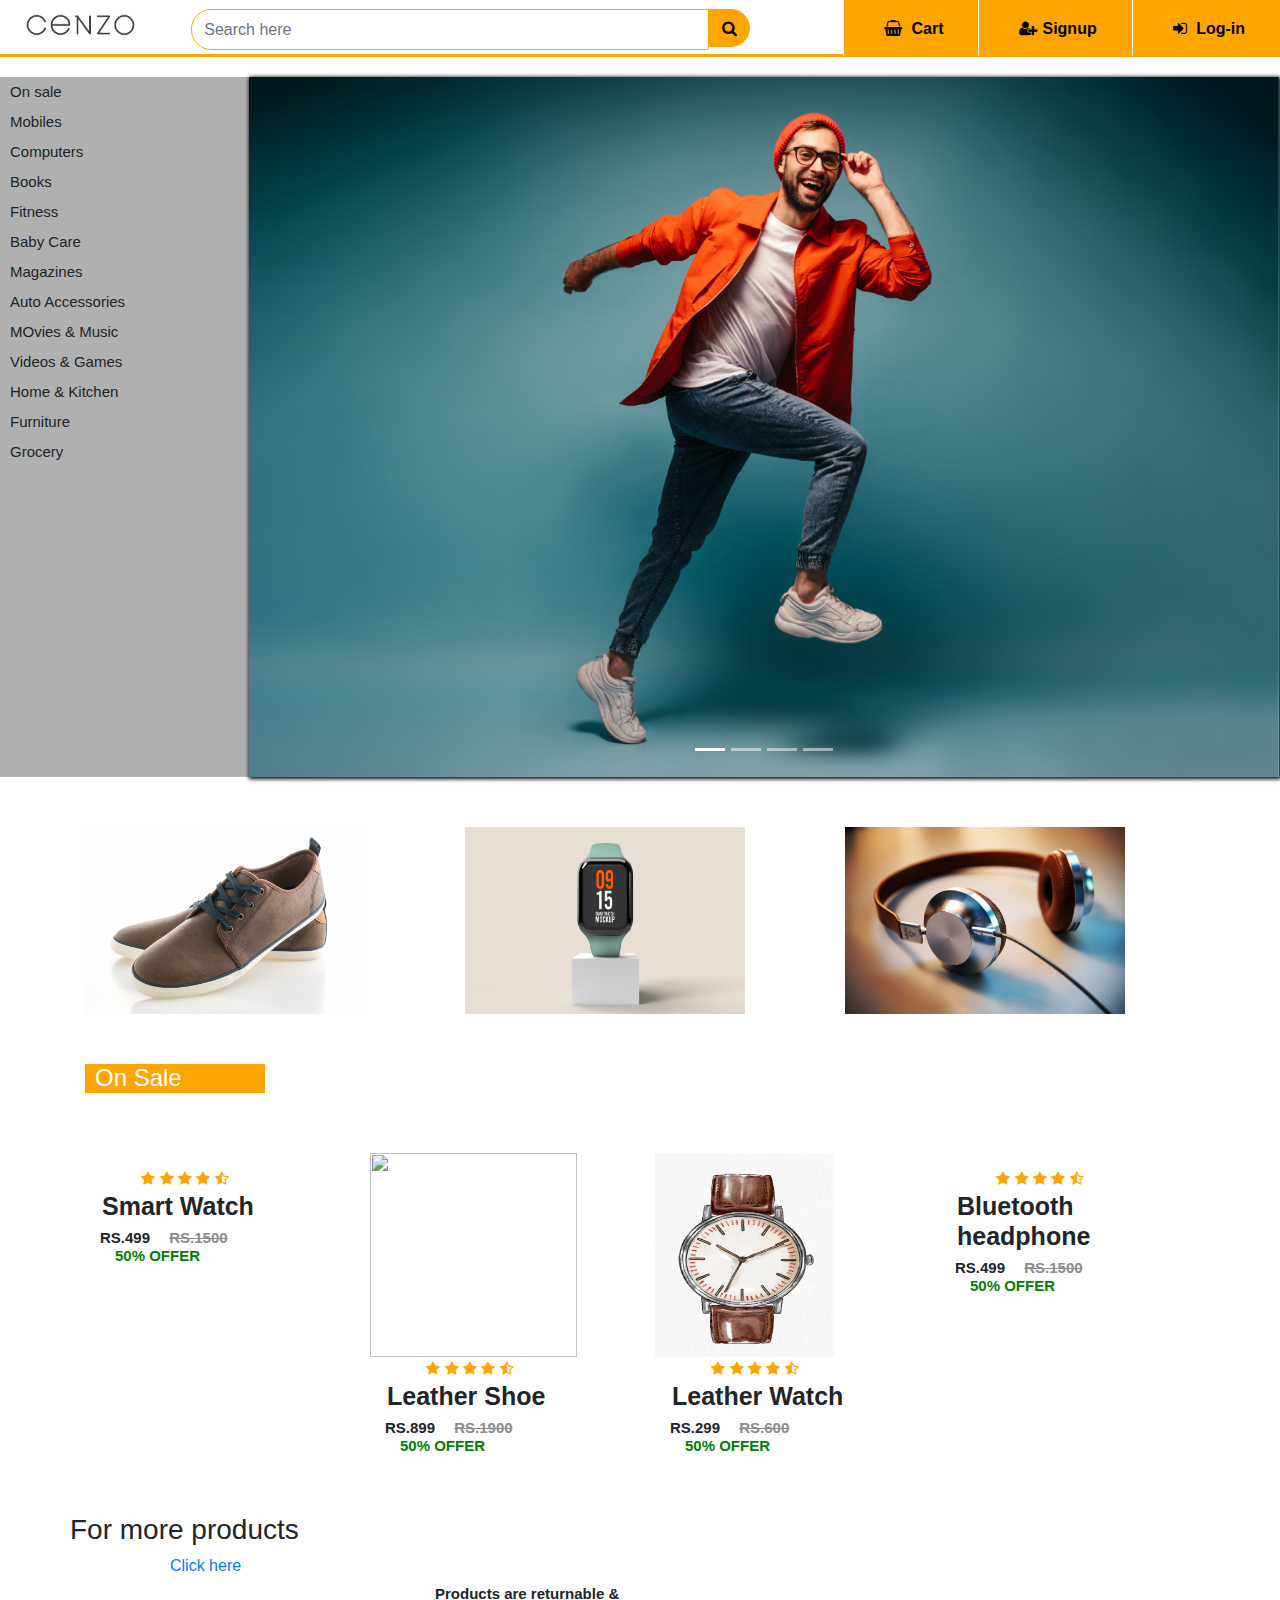
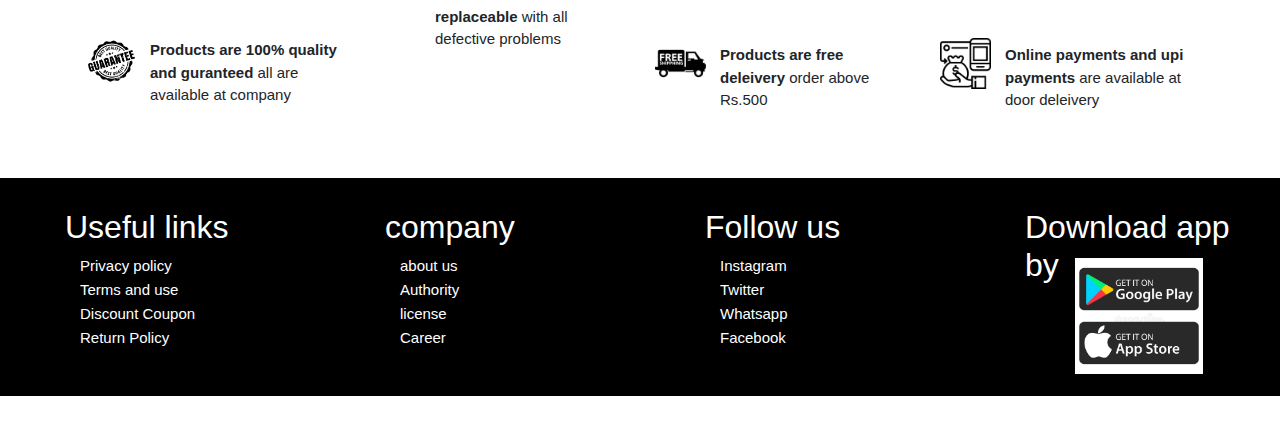
==== index.html @ 61ef0288 "Add files via upload" ====
<!DOCTYPE html>
<html lang="en">
<head>
    <meta charset="UTF-8">
    <meta http-equiv="X-UA-Compatible" content="IE=edge">
    <meta name="viewport" content="width=device-width, initial-scale=1.0">
    <title>E-commerce.com</title>
    <link rel="stylesheet" href="style.css">
    
<link rel="stylesheet" href="style.css">
<link rel="stylesheet" href="https://stackpath.bootstrapcdn.com/bootstrap/4.2.1/css/bootstrap.min.css">
<link rel="stylesheet" href="https://stackpath.bootstrapcdn.com/font-awesome/4.7.0/css/font-awesome.min.css">
<script src="https://code.jquery.com/jquery-3.3.1.slim.min.js"></script> 
<script src="https://stackpath.bootstrapcdn.com/bootstrap/4.2.1/js/bootstrap.min.js"></script>
<title></title>

</head>
<body>
    <div class="top-nav-bar">
        <div class="search-box">
            <i class="fa fa-bars" id="menu-btn" onclick="openmenu()"></i>
            <i class="fa fa-times" id="close-btn" onclick="closemenu()"></i>
          <img src="download.png" alt="" class="logo">
            <input type="text" class="form-control" placeholder="Search here">
            <span class="input-group-text"><i class="fa fa-search"></i>
               
            </span>
           
        </div>
        <div class="menu-bar">
            <ul>
                <li><a href=""> <i class="fa fa-shopping-basket"></i> Cart</a></li>
                <li><a href=""> <i class="fa fa-user-plus"></i>Signup</a></li>
                <li><a href=""><i class="fa fa-sign-in" aria-hidden="true"></i> Log-in</a></li>
            </ul>
        </div>
    </div>
    <section class="header">
        <div class="side-menu" id="side-menu">
            <ul>
            <li>On sale <i class="fa fa-angle-right"></i>
                <ul>
                    <li>Sub menu-1</li>
                    <li>Sub menu-2</li>
                    <li>Sub menu-3</li>
                    <li>Sub menu-4</li>
                </ul>    
            </li>
            <li>Mobiles<i class="fa fa-angle-right"></i>
                <ul>
                    <li>Sub menu-1</li>
                    <li>Sub menu-2</li>
                    <li>Sub menu-3</li>
                    <li>Sub menu-4</li>
                </ul>   </li>
            <li>Computers<i class="fa fa-angle-right"></i>
                <ul>
                    <li>Sub menu-1</li>
                    <li>Sub menu-2</li>
                    <li>Sub menu-3</li>
                    <li>Sub menu-4</li>
                </ul>   </li>
            <li>Books<i class="fa fa-angle-right"></i>
                <ul>
                    <li>Sub menu-1</li>
                    <li>Sub menu-2</li>
                    <li>Sub menu-3</li>
                    <li>Sub menu-4</li>
                </ul>   </li>
            <li>Fitness<i class="fa fa-angle-right"></i>
                <ul>
                    <li>Sub menu-1</li>
                    <li>Sub menu-2</li>
                    <li>Sub menu-3</li>
                    <li>Sub menu-4</li>
                </ul>   </li>
            <li>Baby Care<i class="fa fa-angle-right"></i>
                <ul>
                    <li>Sub menu-1</li>
                    <li>Sub menu-2</li>
                    <li>Sub menu-3</li>
                    <li>Sub menu-4</li>
                </ul>   </li>
            <li>Magazines<i class="fa fa-angle-right"></i>
                <ul>
                    <li>Sub menu-1</li>
                    <li>Sub menu-2</li>
                    <li>Sub menu-3</li>
                    <li>Sub menu-4</li>
                </ul>   
            </li>
            <li>Auto Accessories<i class="fa fa-angle-right"></i>
                <ul>
                    <li>Sub menu-1</li>
                    <li>Sub menu-2</li>
                    <li>Sub menu-3</li>
                    <li>Sub menu-4</li>
                </ul>   </li>
            <li>MOvies & Music<i class="fa fa-angle-right"></i>
                <ul>
                    <li>Sub menu-1</li>
                    <li>Sub menu-2</li>
                    <li>Sub menu-3</li>
                    <li>Sub menu-4</li>
                </ul>   </li>
            <li>Videos & Games<i class="fa fa-angle-right"></i>
                <ul>
                    <li>Sub menu-1</li>
                    <li>Sub menu-2</li>
                    <li>Sub menu-3</li>
                    <li>Sub menu-4</li>
                </ul>   </li>
            <li>Home & Kitchen<i class="fa fa-angle-right"></i>
                <ul>
                    <li>Sub menu-1</li>
                    <li>Sub menu-2</li>
                    <li>Sub menu-3</li>
                    <li>Sub menu-4</li>
                </ul>   </li>
            <li>Furniture<i class="fa fa-angle-right"></i>
                <ul>
                    <li>Sub menu-1</li>
                    <li>Sub menu-2</li>
                    <li>Sub menu-3</li>
                    <li>Sub menu-4</li>
                </ul>   </li>
            <li>Grocery<i class="fa fa-angle-right"></i>
                <ul>
                    <li>Sub menu-1</li>
                    <li>Sub menu-2</li>
                    <li>Sub menu-3</li>
                    <li>Sub menu-4</li>
                </ul>   </li>
            </ul>
        </div>
        <div class="slide-bar">
            <div id="slide-bar" class="carousel slide carousel-fade" data-ride="carousel">
                <div class="carousel-inner">
                  <div class="carousel-item active">
                    <img src="fashion (1).jpg" class="d-block w-100" alt="..." id="im">
                  </div>
                  <div class="carousel-item">
                    <img src="agri.jpg" class="d-block w-100" alt="..." id="im">
                  </div>
                  <div class="carousel-item">
                    <img src="gadgets.jpg" class="d-block w-100" alt="..." id="im">
                  </div>
                  <div class="carousel-item">
                    <img src="gaming.jpg" class="d-block w-100" alt="..." id="im">
                  </div>
                </div>
                <ol class="carousel-indicators">
                    <li data-target="#slide-bar" data-slide-to="0" class="active"></li>
                    <li data-target="#slide-bar" data-slide-to="1"></li>
                    <li data-target="#slide-bar" data-slide-to="2"></li>
                    <li data-target="#slide-bar" data-slide-to="3"></li>
                  </ol> 
              </div>
        </div>
    </section>
    <section class="featured">
        <div class="container">
            <div class="row" id="slideimage">
                <div class="col-md-4">
                    <img src="shoe.jpg" alt="" width="80%" id="pr">
                </div>
                
                <div class="col-md-4">
                    <img src="watch.jpg" alt="" width="80%" height="100%" id="pr">
                </div>
                
                <div class="col-md-4">
                    <img src="headphone.jpg" alt="" width="80%" id="pr">
                </div>
            </div>
        </div>
          
    </section>
    <section>
        <div class="container">
            <div class="title-box">
                <h2>On Sale</h2>
            </div>

        <div class="row">
            <div class="col-md-3">
                <div class="product-top">
                <img src="images/watch (2).jpg" alt="" width="80%">
                    <div class="overlay-right">
                        <button type="button" class="btn btn-secondary" title="">
                            <i class="fa fa-shopping-cart">
                            </i> <p id="des">quick view </p>
                        </button>
                        <button type="button" class="btn btn-secondary" title="add to wishlist">
                            <i class="fa fa-heart"></i> 
                            <p id="des">Add to wishlist</p>
                        </button>
                        <button type="button" class="btn btn-secondary" title="add to cart">
                            <i class="fa fa-eye"></i> 
                            <p id="des">Add to cart</p>
                        </button>
                    </div>
                </div>
                <div class="product-bottom">
                    <div id="star">
                        <i class="fa fa-star"></i>
                        <i class="fa fa-star"></i>
                        <i class="fa fa-star"></i>
                        <i class="fa fa-star"></i>
                        <i class="fa fa-star-half-o"></i></div>
                        <h3>Smart Watch</h3>
                        <h5>Rs.499  <span id="er">Rs.1500</span><br> <span>50% offer</span></h5>
                </div>
            </div>
            <div class="col-md-3">
                <div class="product-top">
                <img src="product-2.jpg" alt="" width="90%" height="204px">
                    <div class="overlay-right">
                        <button type="button" class="btn btn-secondary" title="">
                            <i class="fa fa-shopping-cart">
                            </i> <p id="des">quick view </p>
                        </button>
                        <button type="button" class="btn btn-secondary" title="add to wishlist">
                            <i class="fa fa-heart"></i> 
                            <p id="des">Add to wishlist</p>
                        </button>
                        <button type="button" class="btn btn-secondary" title="add to cart">
                            <i class="fa fa-eye"></i> 
                            <p id="des">Add to cart</p>
                        </button>
                    </div>
                </div>
                <div class="product-bottom">
                    <div id="star">
                        <i class="fa fa-star"></i>
                        <i class="fa fa-star"></i>
                        <i class="fa fa-star"></i>
                        <i class="fa fa-star"></i>
                        <i class="fa fa-star-half-o"></i></div>
                        <h3>Leather Shoe</h3>
                        <h5>Rs.899  <span id="er">Rs.1900</span><br> <span>50% offer</span></h5>
                </div>
            </div>
            <!-- product 3 -->
            <div class="col-md-3">
                <div class="product-top">
                <img src="product-3.jpg" alt="" width="70%" height="204px" id="im3">
                    <div class="overlay-right">
                        <button type="button" class="btn btn-secondary" title="">
                            <i class="fa fa-shopping-cart">
                            </i> <p id="des">quick view </p>
                        </button>
                        <button type="button" class="btn btn-secondary" title="add to wishlist">
                            <i class="fa fa-heart"></i> 
                            <p id="des">Add to wishlist</p>
                        </button>
                        <button type="button" class="btn btn-secondary" title="add to cart">
                            <i class="fa fa-eye"></i> 
                            <p id="des">Add to cart</p>
                        </button>
                    </div>
                </div>
                <div class="product-bottom">
                    <div id="star">
                        <i class="fa fa-star"></i>
                        <i class="fa fa-star"></i>
                        <i class="fa fa-star"></i>
                        <i class="fa fa-star"></i>
                        <i class="fa fa-star-half-o"></i></div>
                        <h3>Leather Watch</h3>
                        <h5>Rs.299  <span id="er">Rs.600</span><br> <span>50% offer</span></h5>
                </div>
            </div>
            <!-- product-4 -->
            <div class="col-md-3">
                <div class="product-top">
                <img src="product-4.jpg" alt="" width="80%" id="im4">
                    <div class="overlay-right">
                        <button type="button" class="btn btn-secondary" title="">
                            <i class="fa fa-shopping-cart">
                            </i> <p id="des">quick view </p>
                        </button>
                        <button type="button" class="btn btn-secondary" title="add to wishlist">
                            <i class="fa fa-heart"></i> 
                            <p id="des">Add to wishlist</p>
                        </button>
                        <button type="button" class="btn btn-secondary" title="add to cart">
                            <i class="fa fa-eye"></i> 
                            <p id="des">Add to cart</p>
                        </button>
                    </div>
                </div>
                <div class="product-bottom">
                    <div id="star">
                        <i class="fa fa-star"></i>
                        <i class="fa fa-star"></i>
                        <i class="fa fa-star"></i>
                        <i class="fa fa-star"></i>
                        <i class="fa fa-star-half-o"></i></div>
                        <h3>  Bluetooth <br>headphone</h3>
                        <h5>Rs.499  <span id="er">Rs.1500</span><br> <span>50% offer</span></h5>
                </div>
            </div>
            </div>
        </div>  
    </section>
    <div id="more"><h3 >For more products</h3><a href="product.html">Click here</a></div>
    <section>
        <div class="featureweb">
        <div class="container">
            <div class="row">
                <div class="col-md-3">
                    <img src="gurantee.jpg" alt="" width="20%">
                    <p><b>Products are 100% quality and guranteed </b>all are available at company</p>
                    
                </div>
                <div class="col-md-3">
                    <img src="box.png" alt="" width="20%" >
                    <p><b>Products are returnable & replaceable </b> with all defective problems</p>
                    
                </div>
                <div class="col-md-3">
                    <img src="truck.png" alt="" width="20%">
                    <p><b>Products are free deleivery</b> order above Rs.500</p>
                    
                </div>
                <div class="col-md-3">
                    <img src="fishing.png " alt="" width="20%">
                    <p><b>Online payments and upi payments</b> are available at door deleivery</p>
                    
                </div>
            </div>
        </div>
    </div>
    </section>
    <section>
        <div class="footer">
            <div class="container-fluid ">
            <div class="row">
                <div class="col-md-3">
                    <h2>Useful links</h2><br>
                    <p>Privacy policy</p><br>
                    <p>Terms and use</p><br>
                    <p>Discount Coupon</p><br>
                    <p>Return Policy</p><br>
                                   
            </div>
            <div class="col-md-3">
                <h2>company</h2><br>
                <p>about us</p><br>
                <p>Authority</p><br>
                <p>license</p><br>
                <p>Career</p><br>
                               
        </div>
        <div class="col-md-3">
            <h2>Follow us</h2><br>
            <p>Instagram</p><br>
            <p>Twitter</p><br>
            <p>Whatsapp</p><br>
            <p>Facebook</p><br>
                           
    </div>
    <div class="col-md-3">
        <h2>Download app by</h2><br>
       <img src="playstore.jpg" alt="" width="40%" id="image">
                       
</div>
        </div>
        </div>
    </div>
    </section>
    <script>
        function openmenu(){
            document.getElementById("side-menu").style.display="block";
            document.getElementById("menu-btn").style.display="none";
            document.getElementById("close-btn").style.display="block";
        }
        function closemenu(){
            document.getElementById("side-menu").style.display="none";
            document.getElementById("menu-btn").style.display="block";
            document.getElementById("close-btn").style.display="none";
        }
    </script>
</body>
</html>
---- style.css ----
*{
    margin: 0;
    padding: 0;

}
body{
    background-color: #f1f3f4;
    font-family:Arial;
}

.logo{
    height: 40px;
    margin: 5px 15px;
}
.top-nav-bar{
    height: 57px;
    top: 0;
    position: sticky;
    background: #fff;
    margin-bottom: 20px;
    border-bottom: 3px solid orange;
    z-index: 2;
    
}
.form-control{
    margin-top: 9px;
    margin-left: 30px;
    border: 1px solid orange !important;
    border-bottom-left-radius: 20px !important;
    border-top-left-radius: 20px !important;
    border-top-right-radius: 0px !important;
    border-bottom-right-radius: 0px !important;
    box-shadow: none;
}
.input-group-text{
    background: orange !important;
    border: 1px solid orange !important;
    margin: 8.5px 18px 3px 0px;
    border-bottom-right-radius: 20px !important;
    border-top-right-radius: 20px !important;
    border-top-left-radius: 0px !important;
    border-bottom-left-radius: 0px !important;
    cursor: pointer;
    height: 38px;
}
.search-box{
    display: inline-flex;
    width: 60%;
}
.fa-search{
    color: black;
}
.menu-bar{
    /* background-color: aqua; */
    width: 40%;
    height: 57px;
    float: right;
}
.menu-bar ul{
    display: inline-flex;
    float: right;
}
.menu-bar ul li{
    border-left: 1px solid white;
    list-style: none;
    padding: 15px 35px;
    text-align: center;
    background-color: orange;
    cursor: pointer;
}
.menu-bar ul li a{
    color: black;
    font-size: 16px;
    font-weight: bold;
    text-decoration: none;
}
.fa-shopping-basket,.fa-user-plus,.fa-sign-in {
    margin: 5px;
}

@media only screen and (max-width:980px){
    .logo{
        /* border: 2px solid black; */
        margin-right: 0px;
        margin-left: 0px;
        height: 30px;
        margin-top: 11px;
    }
    .top-nav-bar{
        height: 128px;
    }
    .search-box{
        /* border: 2px solid black; */
        width: 100%;
    }
    .form-control{
        margin-left: 5px;
    
    }
    .menu-bar{
        width: 100%;
    }
    .menu-bar ul {
        margin: 15px 0;
        width: 100%;
    }
    .menu-bar ul li{
        height: 57px;
        width: 100%;
        padding: 0;
        display: flex;
        justify-content: center;
        align-items: center;
    }
}

/* SIDE MENU BAR */

.side-menu{
   background-color: rgb(176, 176, 176);
   width: 270px;
   height:700px ;
   font-size: 15px;
   z-index: 2;
   /* position: absolute; */
} 
.side-menu ul{
    margin-left: 10px;
}
.side-menu ul li{
    list-style: none;
    line-height: 30px;
    cursor: pointer;
}
.side-menu ul li:hover{
    color: orange;
}
.side-menu ul li ul{
    display: none;
    top: 79px;
    z-index: 10;
}.side-menu ul li:hover ul{
    display: block;
    margin-left: 258px;
    height: 400px;
    width: 150px;
    position: fixed;
    padding: 5px 10px 10px 10px;
    background-color: rgb(202, 202, 202);
    box-shadow: 1px 1px 4px 4px rgb(134, 134, 134);

}
.fa-angle-right{
    float: right;
    margin-top: 5px;
    margin-right: 10px;
}
#menu-btn,#close-btn{
    margin: 10px;
    color: orange;
    font-size: 20px;
    display: none;
}
@media only screen and (max-width:980px){
    .side-menu{
        width: 30%;
        /* z-index: 20; */
        margin-top:0px;
        /* position: fixed; */
        height: 460px;
        font-size: 10px;
        display: none;
        position: absolute;
    }
    .side-menu ul li:hover ul{
        top: 17%;
        width: 90px;
        font-size: 10px;
        margin-left: 32%;
    
    }
    #menu-btn{
        /* border: 2px solid black; */
        display: block;
        font-size: 30px;
    }
  .side-menu ul li:hover ul{
        display: block;
        margin-left: 88px;
        margin-top: 50px;
        height: 400px;
        width: 100px;
        /* position: fixed; */
        padding: 5px 10px 10px 10px;
        background-color: rgb(202, 202, 202);
        box-shadow: 1px 1px 4px 4px rgb(134, 134, 134);
    
}
}
/* -------------SLIDE-BAR-------------------- */
.slide-bar{
    position: absolute;
    width: 82%;
    height: 40px;
    margin-left: 18.7%;
    padding: 0 10px;
    top: 77px;
    
}
#im{
    width: 80%;
    height: 700px;
}
.carousel{
    box-shadow: 1px 1px 4px 1px black;
}
@media only screen and (max-width:980px){
    .slide-bar{
        width: 100%;
        margin:1px;
        margin-top: 70px;
        z-index: -1;
    }
    #im{
        height: 230px;
           }
}

.row{
    margin-top: 50px;
    margin-bottom: 50px;
    
}
#pr{
    transition: 1s;
}
#pr:hover{
    transform: scale(1.1);
}
/* ---------------On sale product------------------------ */ 
.title-box{
    background: orange;
    width: 180px;
    color: white;
}
.title-box h2{
    display: flex;
    /* justify-content: center; */
    align-items: center;
    margin-left: 10px;
    font-size: 24px;
}


.overlay-right{
    display: block;
    opacity: 0;
    /* background-color: black; */
    position: absolute;
    top: 3%;
    /* display: block; */
    margin-left: 0;
    width: 70px;
}
.overlay-right button{
    display: block;
    margin-bottom: 1%;
}

.overlay-right .fa{
    cursor: pointer;
    /* background-color: white;
    color: black; */
    background-color: orange;
    color: black;
    margin-bottom: 5%;
    width: 35px;
    height: 35px;
    margin-top: 5%;
    margin-bottom: 3%;
    padding: 7px;
    /* display: flex;
    justify-content: center;
    align-items: center;
    border-radius: 10px; */ 
}
.overlay-right .btn-secondary{
    background: none !important;
    border: none !important;
    box-shadow: none !important;
}
.product-top:hover .overlay-right{
    opacity: 1;
    margin-left: 5%;
    transition: 1.5s;
}
#des{
    width: 95px;
    /* color: black; */
    font-size: 11px;
    font-weight: bold;
    display: none;
    left: 35px;
    margin-top: -25px;
    position: absolute;
    /* margin-left: 0; */
    float: left;
    /* align-items: center; */
    justify-content: left;
}
.btn-secondary:hover #des{
        display: block;
}
#star{
    margin-left: 22%;
}
.product-bottom .fa{
    color: orange;
    font-size: 15px;
}
.product-bottom h3{
    /* text-transform: uppercase; */
    font-weight: bold;
    font-size: 25px;
    margin-left: 17px;
}
.product-bottom h5{
    text-transform: uppercase;
    font-weight: bold;
    font-size: 15px;
    margin-left: 15px;
}

#er{
    color: rgb(140, 140, 140);
    text-decoration:line-through;
}
.product-bottom h5 span{
    color: green;
    margin-left: 15px;
}

@media only screen and (max-width:980px){

    #slideimage{
        /* position: absolute; */
        margin-top: 300px;
    }
    #slideimage img{
        margin-left: 32px;
    }
    .product-top img{
        margin-left: 18px;
    }
    .product-bottom{
        margin-bottom: 40px;
    }
    #star{
        margin-left: 35%;
    }
    .product-bottom h3{
        margin-left: 27%;
    }
    .product-bottom h5{
        margin-left:32% ;
    }
    #im3,#im4{
        width: 90%;
        height: 270px;
        
    }
}
.col-md-3 img{
    margin-top: 10px;
}
.col-md-3 p{
    /* position: absolute; */
    font-size: 15px;
    margin-left: 65px;
    margin-top: -45px;
    float: right;
}

@media only screen and (max-width:980px){
    .col-md-3 p{
        /* position: absolute; */
        font-size: 12px;
        margin-left: 80px;
        margin-top: -45px;
        float: right;
    }
    .col-md-3 img{
        width: 15%;
    }
    .featureweb row{
        margin-left: 30px;
        margin-right: 30px;
    }

}
.footer .row{
    background: black;
    color: white;
    /* display: block;   */
}

.footer .col-md-3 {
    /* border: 2px solid wheat; */
   
}
.footer .col-md-3 h2{
    margin-left: 50px;
    margin-bottom: 30px;
    margin-top: 30px;
}
.footer .col-md-3 p{
    float: left;
}
.footer .col-md-3 #image{

    margin-top: -30px;
    /* border: 2px solid yellow; */
    position: absolute;
    top: 110px;
    margin-left: 100px;

}
@media only screen and (max-width:980px){
    .footer .row{
        display: block;
    }
    .footer .col-md-3{
        margin-top: 0%;
        
    }.footer .col-md-3 #image{
        width: 15%;
        position: absolute;
        top: 0px;
        top: 70px;
    }
}
#more{
    margin-left: 70px;
}
#more a{
    margin-left: 100px;
    top: -50px;
}
---- style.css ----
*{
    margin: 0;
    padding: 0;

}
body{
    background-color: #f1f3f4;
    font-family:Arial;
}

.logo{
    height: 40px;
    margin: 5px 15px;
}
.top-nav-bar{
    height: 57px;
    top: 0;
    position: sticky;
    background: #fff;
    margin-bottom: 20px;
    border-bottom: 3px solid orange;
    z-index: 2;
    
}
.form-control{
    margin-top: 9px;
    margin-left: 30px;
    border: 1px solid orange !important;
    border-bottom-left-radius: 20px !important;
    border-top-left-radius: 20px !important;
    border-top-right-radius: 0px !important;
    border-bottom-right-radius: 0px !important;
    box-shadow: none;
}
.input-group-text{
    background: orange !important;
    border: 1px solid orange !important;
    margin: 8.5px 18px 3px 0px;
    border-bottom-right-radius: 20px !important;
    border-top-right-radius: 20px !important;
    border-top-left-radius: 0px !important;
    border-bottom-left-radius: 0px !important;
    cursor: pointer;
    height: 38px;
}
.search-box{
    display: inline-flex;
    width: 60%;
}
.fa-search{
    color: black;
}
.menu-bar{
    /* background-color: aqua; */
    width: 40%;
    height: 57px;
    float: right;
}
.menu-bar ul{
    display: inline-flex;
    float: right;
}
.menu-bar ul li{
    border-left: 1px solid white;
    list-style: none;
    padding: 15px 35px;
    text-align: center;
    background-color: orange;
    cursor: pointer;
}
.menu-bar ul li a{
    color: black;
    font-size: 16px;
    font-weight: bold;
    text-decoration: none;
}
.fa-shopping-basket,.fa-user-plus,.fa-sign-in {
    margin: 5px;
}

@media only screen and (max-width:980px){
    .logo{
        /* border: 2px solid black; */
        margin-right: 0px;
        margin-left: 0px;
        height: 30px;
        margin-top: 11px;
    }
    .top-nav-bar{
        height: 128px;
    }
    .search-box{
        /* border: 2px solid black; */
        width: 100%;
    }
    .form-control{
        margin-left: 5px;
    
    }
    .menu-bar{
        width: 100%;
    }
    .menu-bar ul {
        margin: 15px 0;
        width: 100%;
    }
    .menu-bar ul li{
        height: 57px;
        width: 100%;
        padding: 0;
        display: flex;
        justify-content: center;
        align-items: center;
    }
}

/* SIDE MENU BAR */

.side-menu{
   background-color: rgb(176, 176, 176);
   width: 270px;
   height:700px ;
   font-size: 15px;
   z-index: 2;
   /* position: absolute; */
} 
.side-menu ul{
    margin-left: 10px;
}
.side-menu ul li{
    list-style: none;
    line-height: 30px;
    cursor: pointer;
}
.side-menu ul li:hover{
    color: orange;
}
.side-menu ul li ul{
    display: none;
    top: 79px;
    z-index: 10;
}.side-menu ul li:hover ul{
    display: block;
    margin-left: 258px;
    height: 400px;
    width: 150px;
    position: fixed;
    padding: 5px 10px 10px 10px;
    background-color: rgb(202, 202, 202);
    box-shadow: 1px 1px 4px 4px rgb(134, 134, 134);

}
.fa-angle-right{
    float: right;
    margin-top: 5px;
    margin-right: 10px;
}
#menu-btn,#close-btn{
    margin: 10px;
    color: orange;
    font-size: 20px;
    display: none;
}
@media only screen and (max-width:980px){
    .side-menu{
        width: 30%;
        /* z-index: 20; */
        margin-top:0px;
        /* position: fixed; */
        height: 460px;
        font-size: 10px;
        display: none;
        position: absolute;
    }
    .side-menu ul li:hover ul{
        top: 17%;
        width: 90px;
        font-size: 10px;
        margin-left: 32%;
    
    }
    #menu-btn{
        /* border: 2px solid black; */
        display: block;
        font-size: 30px;
    }
  .side-menu ul li:hover ul{
        display: block;
        margin-left: 88px;
        margin-top: 50px;
        height: 400px;
        width: 100px;
        /* position: fixed; */
        padding: 5px 10px 10px 10px;
        background-color: rgb(202, 202, 202);
        box-shadow: 1px 1px 4px 4px rgb(134, 134, 134);
    
}
}
/* -------------SLIDE-BAR-------------------- */
.slide-bar{
    position: absolute;
    width: 82%;
    height: 40px;
    margin-left: 18.7%;
    padding: 0 10px;
    top: 77px;
    
}
#im{
    width: 80%;
    height: 700px;
}
.carousel{
    box-shadow: 1px 1px 4px 1px black;
}
@media only screen and (max-width:980px){
    .slide-bar{
        width: 100%;
        margin:1px;
        margin-top: 70px;
        z-index: -1;
    }
    #im{
        height: 230px;
           }
}

.row{
    margin-top: 50px;
    margin-bottom: 50px;
    
}
#pr{
    transition: 1s;
}
#pr:hover{
    transform: scale(1.1);
}
/* ---------------On sale product------------------------ */ 
.title-box{
    background: orange;
    width: 180px;
    color: white;
}
.title-box h2{
    display: flex;
    /* justify-content: center; */
    align-items: center;
    margin-left: 10px;
    font-size: 24px;
}


.overlay-right{
    display: block;
    opacity: 0;
    /* background-color: black; */
    position: absolute;
    top: 3%;
    /* display: block; */
    margin-left: 0;
    width: 70px;
}
.overlay-right button{
    display: block;
    margin-bottom: 1%;
}

.overlay-right .fa{
    cursor: pointer;
    /* background-color: white;
    color: black; */
    background-color: orange;
    color: black;
    margin-bottom: 5%;
    width: 35px;
    height: 35px;
    margin-top: 5%;
    margin-bottom: 3%;
    padding: 7px;
    /* display: flex;
    justify-content: center;
    align-items: center;
    border-radius: 10px; */ 
}
.overlay-right .btn-secondary{
    background: none !important;
    border: none !important;
    box-shadow: none !important;
}
.product-top:hover .overlay-right{
    opacity: 1;
    margin-left: 5%;
    transition: 1.5s;
}
#des{
    width: 95px;
    /* color: black; */
    font-size: 11px;
    font-weight: bold;
    display: none;
    left: 35px;
    margin-top: -25px;
    position: absolute;
    /* margin-left: 0; */
    float: left;
    /* align-items: center; */
    justify-content: left;
}
.btn-secondary:hover #des{
        display: block;
}
#star{
    margin-left: 22%;
}
.product-bottom .fa{
    color: orange;
    font-size: 15px;
}
.product-bottom h3{
    /* text-transform: uppercase; */
    font-weight: bold;
    font-size: 25px;
    margin-left: 17px;
}
.product-bottom h5{
    text-transform: uppercase;
    font-weight: bold;
    font-size: 15px;
    margin-left: 15px;
}

#er{
    color: rgb(140, 140, 140);
    text-decoration:line-through;
}
.product-bottom h5 span{
    color: green;
    margin-left: 15px;
}

@media only screen and (max-width:980px){

    #slideimage{
        /* position: absolute; */
        margin-top: 300px;
    }
    #slideimage img{
        margin-left: 32px;
    }
    .product-top img{
        margin-left: 18px;
    }
    .product-bottom{
        margin-bottom: 40px;
    }
    #star{
        margin-left: 35%;
    }
    .product-bottom h3{
        margin-left: 27%;
    }
    .product-bottom h5{
        margin-left:32% ;
    }
    #im3,#im4{
        width: 90%;
        height: 270px;
        
    }
}
.col-md-3 img{
    margin-top: 10px;
}
.col-md-3 p{
    /* position: absolute; */
    font-size: 15px;
    margin-left: 65px;
    margin-top: -45px;
    float: right;
}

@media only screen and (max-width:980px){
    .col-md-3 p{
        /* position: absolute; */
        font-size: 12px;
        margin-left: 80px;
        margin-top: -45px;
        float: right;
    }
    .col-md-3 img{
        width: 15%;
    }
    .featureweb row{
        margin-left: 30px;
        margin-right: 30px;
    }

}
.footer .row{
    background: black;
    color: white;
    /* display: block;   */
}

.footer .col-md-3 {
    /* border: 2px solid wheat; */
   
}
.footer .col-md-3 h2{
    margin-left: 50px;
    margin-bottom: 30px;
    margin-top: 30px;
}
.footer .col-md-3 p{
    float: left;
}
.footer .col-md-3 #image{

    margin-top: -30px;
    /* border: 2px solid yellow; */
    position: absolute;
    top: 110px;
    margin-left: 100px;

}
@media only screen and (max-width:980px){
    .footer .row{
        display: block;
    }
    .footer .col-md-3{
        margin-top: 0%;
        
    }.footer .col-md-3 #image{
        width: 15%;
        position: absolute;
        top: 0px;
        top: 70px;
    }
}
#more{
    margin-left: 70px;
}
#more a{
    margin-left: 100px;
    top: -50px;
}
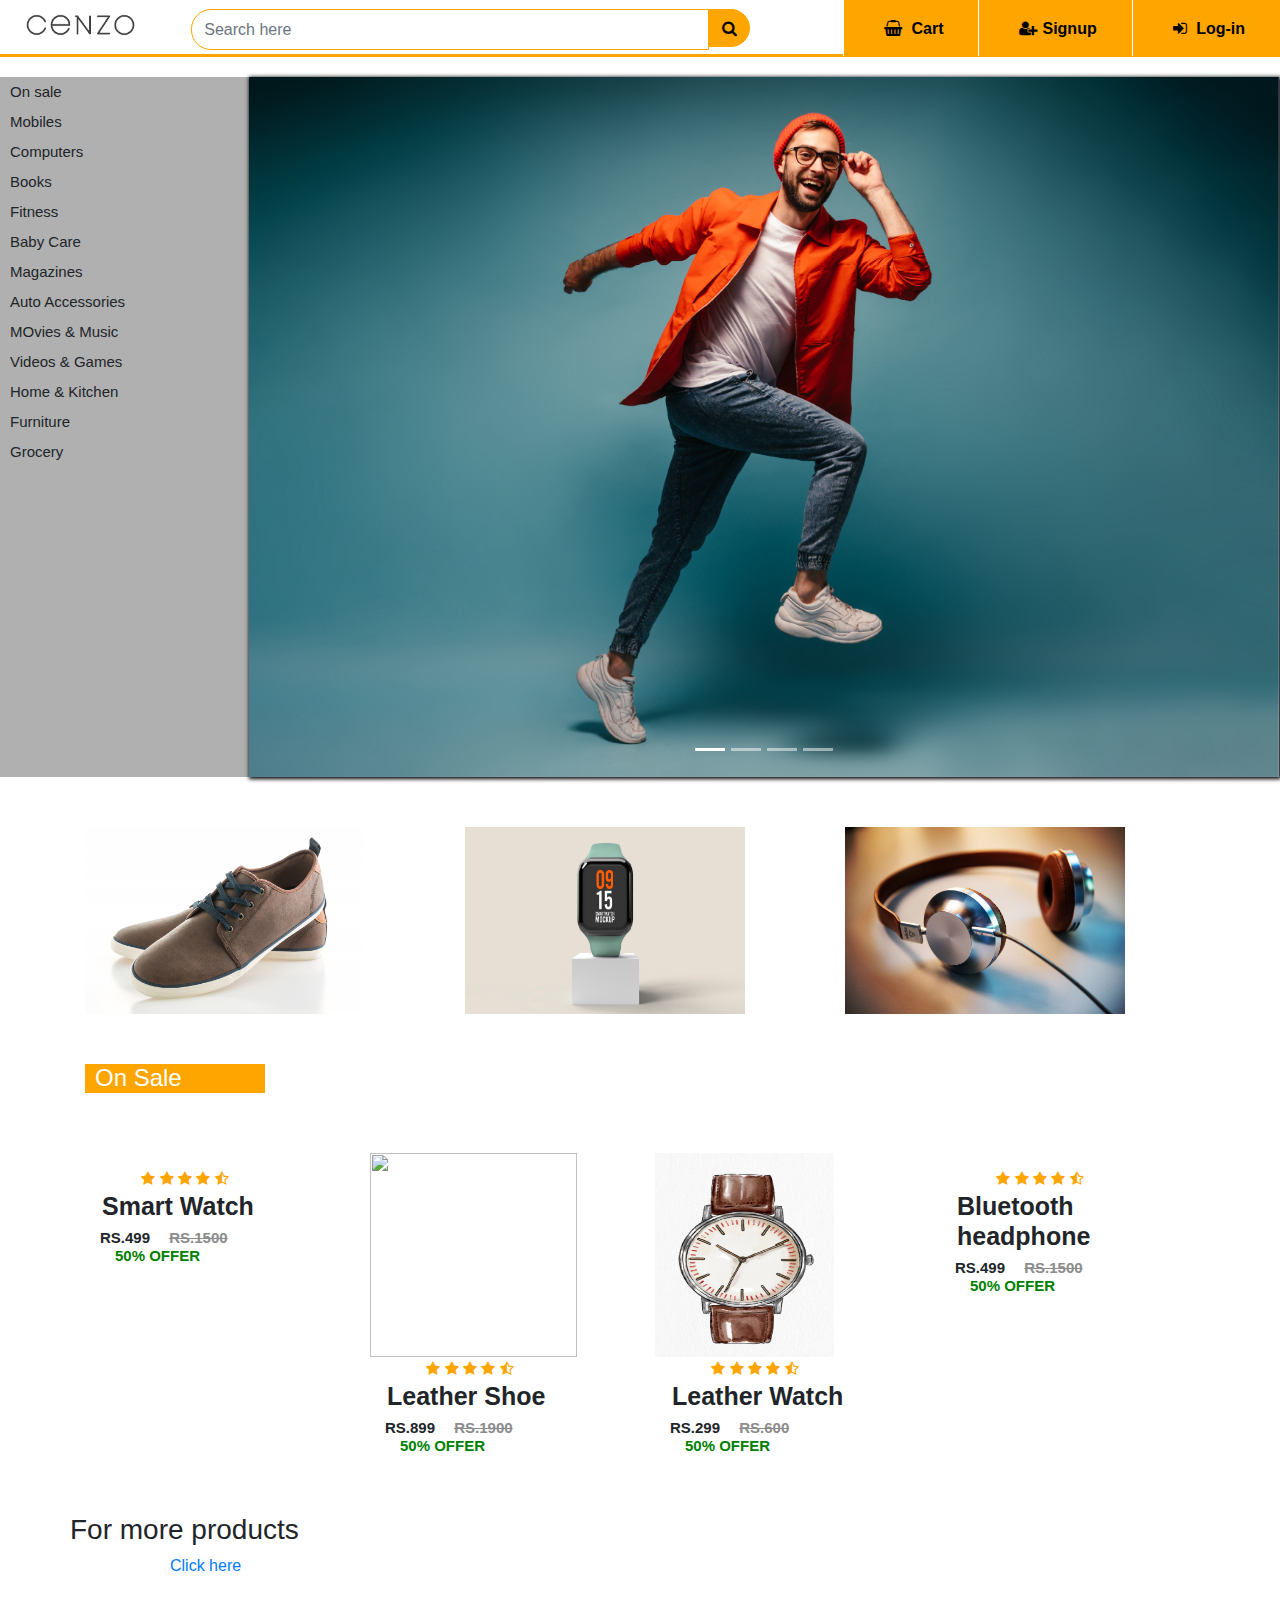
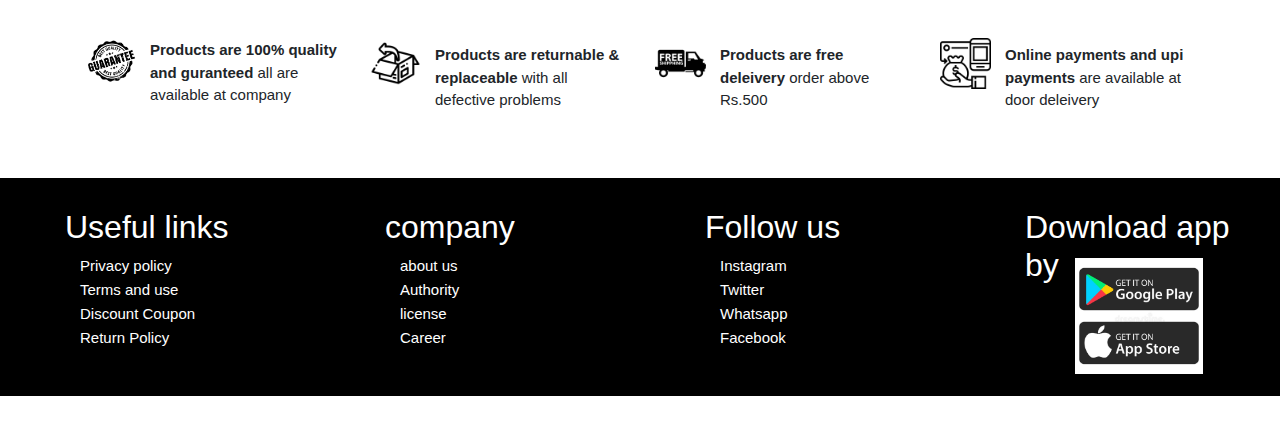
==== commit 810ee730: "Update index.html" ====
--- a/index.html
+++ b/index.html
@@ -185,7 +185,7 @@
         <div class="row">
             <div class="col-md-3">
                 <div class="product-top">
-                <img src="images/watch (2).jpg" alt="" width="80%">
+                <img src="images/watch(2).jpg" alt="" width="80%">
                     <div class="overlay-right">
                         <button type="button" class="btn btn-secondary" title="">
                             <i class="fa fa-shopping-cart">
@@ -383,4 +383,4 @@
         }
     </script>
 </body>
-</html>+</html>
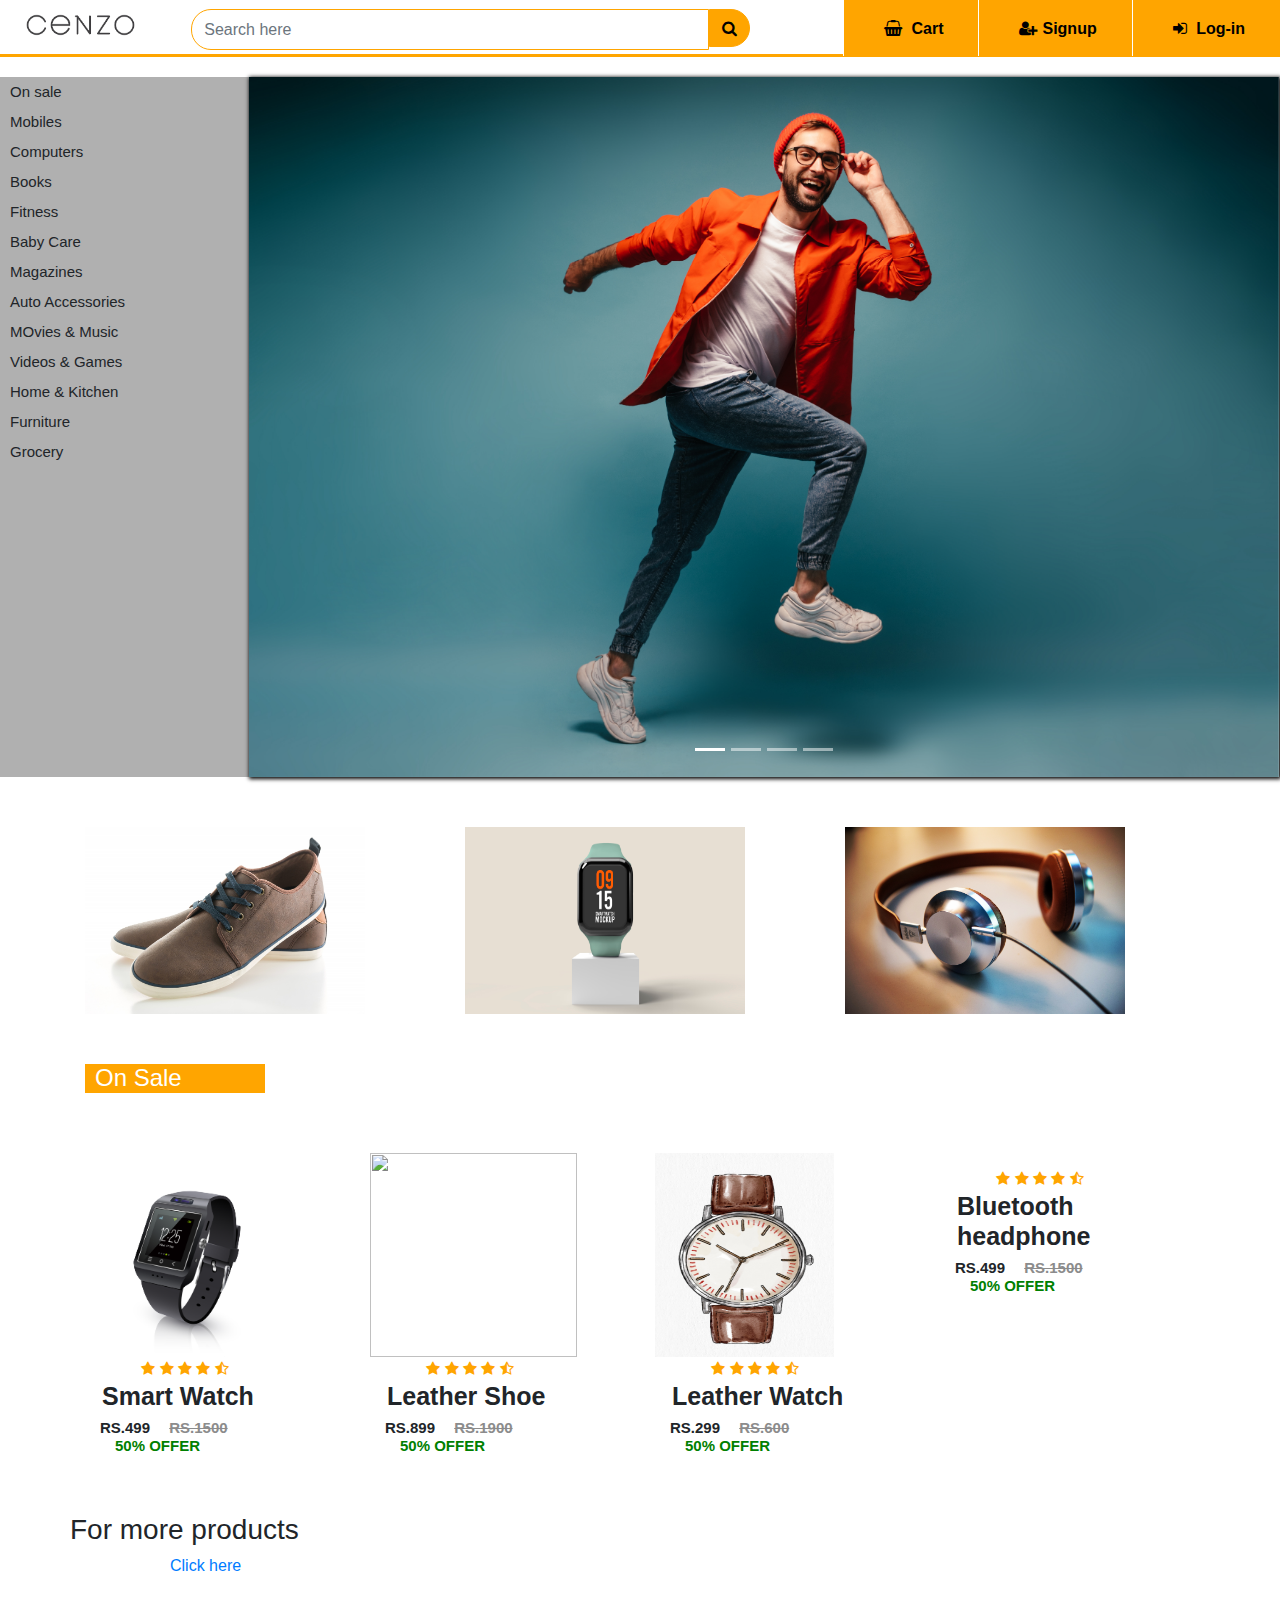
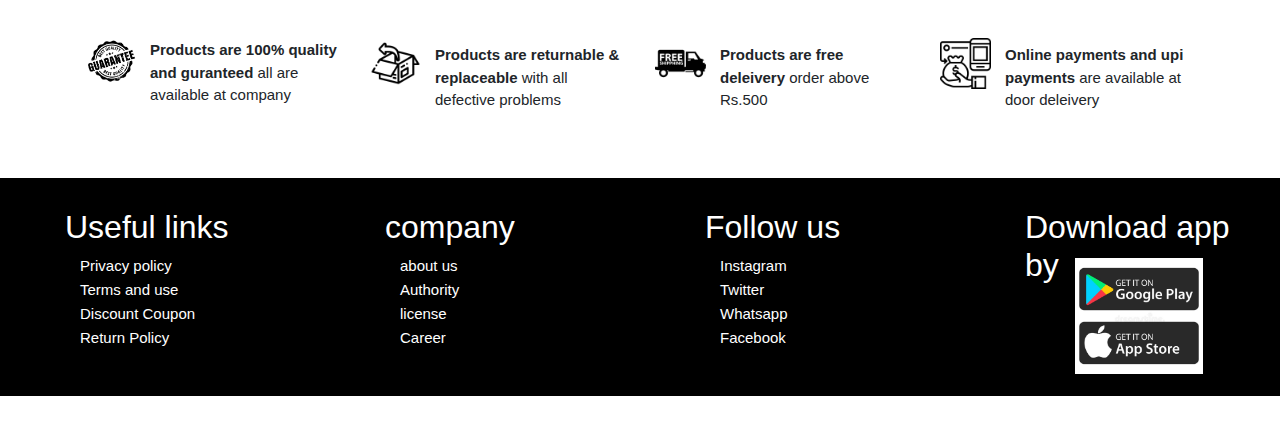
==== commit 6b25d101: "Update index.html" ====
--- a/index.html
+++ b/index.html
@@ -4,7 +4,7 @@
     <meta charset="UTF-8">
     <meta http-equiv="X-UA-Compatible" content="IE=edge">
     <meta name="viewport" content="width=device-width, initial-scale=1.0">
-    <title>E-commerce.com</title>
+    <title>E-com.com</title>
     <link rel="stylesheet" href="style.css">
     
 <link rel="stylesheet" href="style.css">
@@ -185,7 +185,7 @@
         <div class="row">
             <div class="col-md-3">
                 <div class="product-top">
-                <img src="images/watch(2).jpg" alt="" width="80%">
+                <img src="watch (2).jpg" alt="" width="80%">
                     <div class="overlay-right">
                         <button type="button" class="btn btn-secondary" title="">
                             <i class="fa fa-shopping-cart">
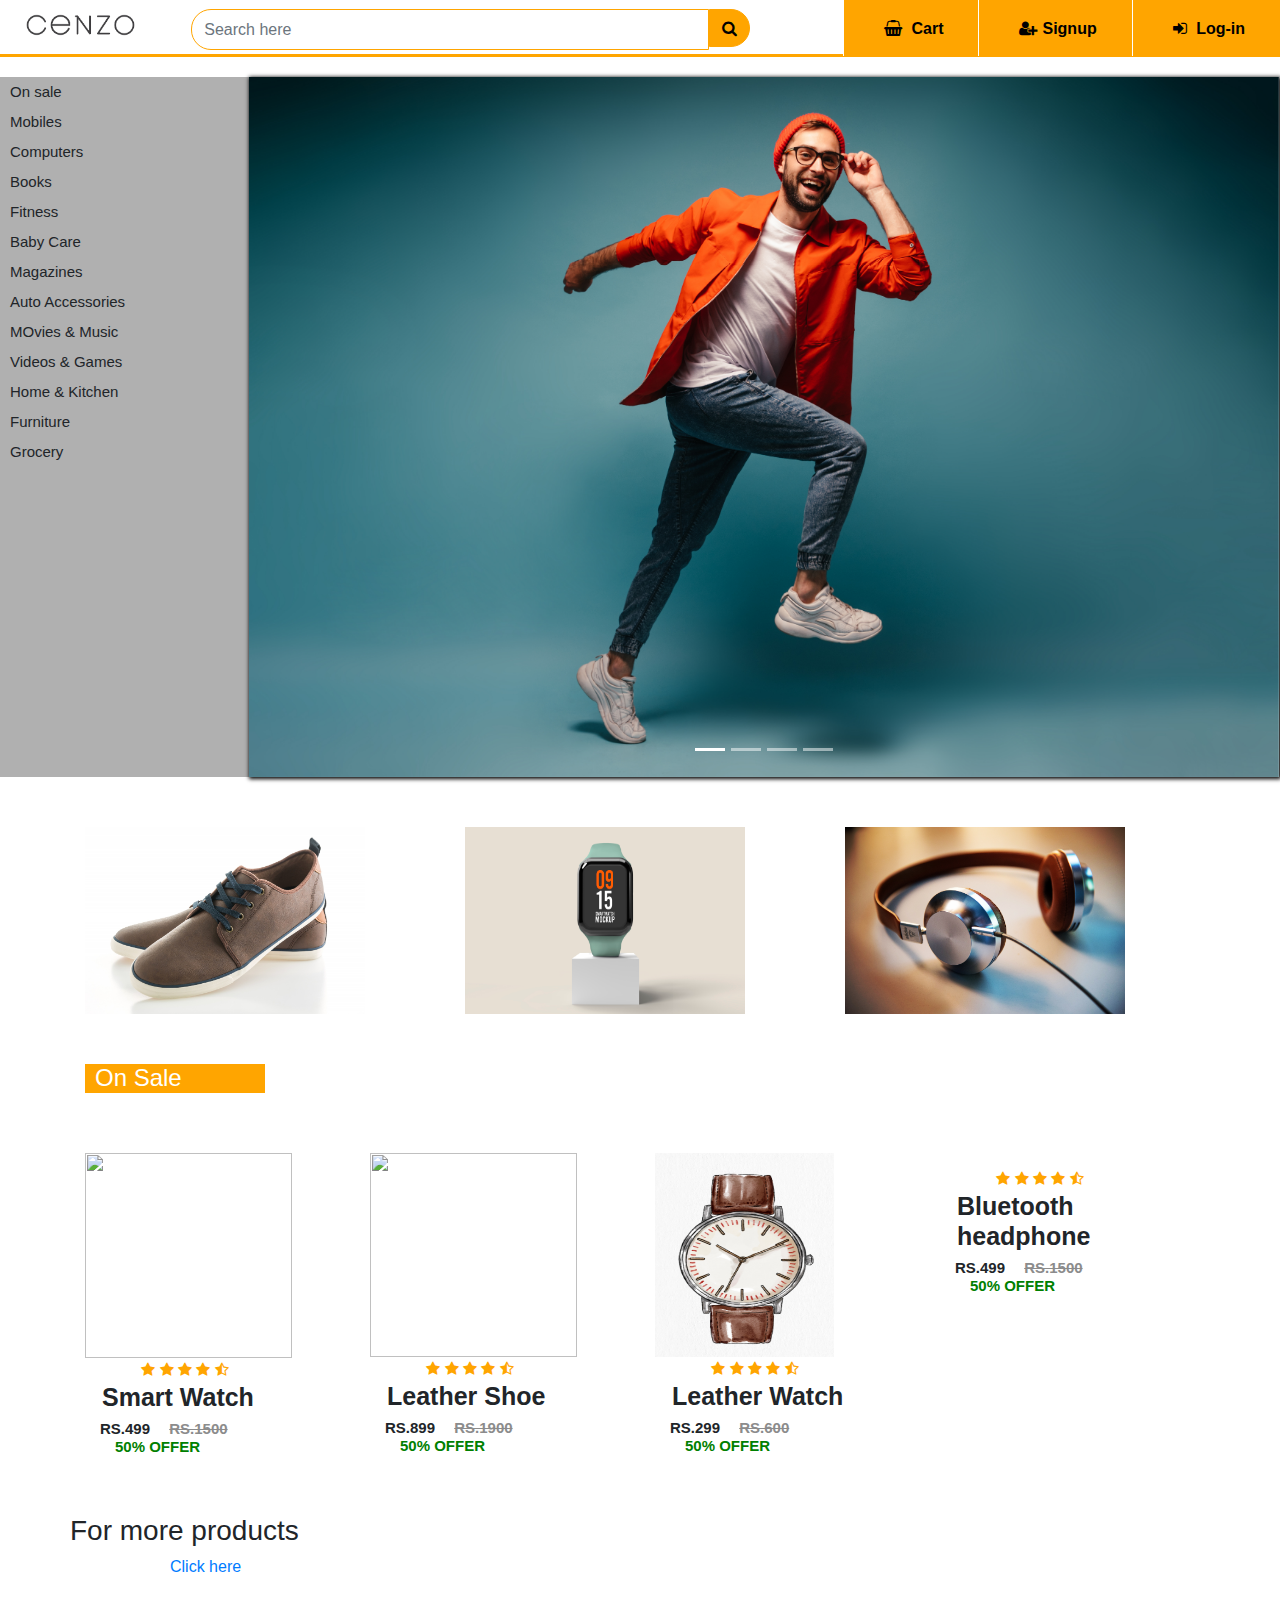
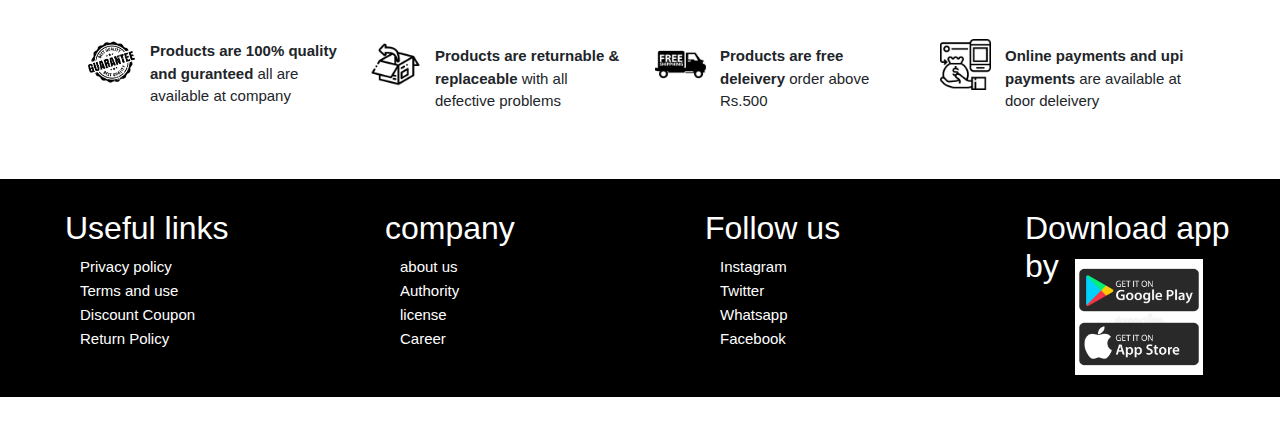
==== commit f98bed2a: "Add files via upload" ====
--- a/index.html
+++ b/index.html
@@ -4,7 +4,7 @@
     <meta charset="UTF-8">
     <meta http-equiv="X-UA-Compatible" content="IE=edge">
     <meta name="viewport" content="width=device-width, initial-scale=1.0">
-    <title>E-com.com</title>
+    <title>E-commerce.com</title>
     <link rel="stylesheet" href="style.css">
     
 <link rel="stylesheet" href="style.css">
@@ -185,7 +185,7 @@
         <div class="row">
             <div class="col-md-3">
                 <div class="product-top">
-                <img src="watch (2).jpg" alt="" width="80%">
+                <img src="smart.jpg" alt="" width="90%" height="205px" id="prb">
                     <div class="overlay-right">
                         <button type="button" class="btn btn-secondary" title="">
                             <i class="fa fa-shopping-cart">
@@ -214,7 +214,7 @@
             </div>
             <div class="col-md-3">
                 <div class="product-top">
-                <img src="product-2.jpg" alt="" width="90%" height="204px">
+                <img src="product-2.jpg" alt="" width="90%" height="204px" id="prb">
                     <div class="overlay-right">
                         <button type="button" class="btn btn-secondary" title="">
                             <i class="fa fa-shopping-cart">
@@ -383,4 +383,4 @@
         }
     </script>
 </body>
-</html>
+</html>--- a/style.css
+++ b/style.css
@@ -351,6 +351,8 @@
     }
     .product-top img{
         margin-left: 18px;
+
+        /* position: absolute; */
     }
     .product-bottom{
         margin-bottom: 40px;
@@ -368,6 +370,9 @@
         width: 90%;
         height: 270px;
         
+    }
+    #prb{
+        width: 90%;
     }
 }
 .col-md-3 img{
--- a/style.css
+++ b/style.css
@@ -351,6 +351,8 @@
     }
     .product-top img{
         margin-left: 18px;
+
+        /* position: absolute; */
     }
     .product-bottom{
         margin-bottom: 40px;
@@ -368,6 +370,9 @@
         width: 90%;
         height: 270px;
         
+    }
+    #prb{
+        width: 90%;
     }
 }
 .col-md-3 img{
